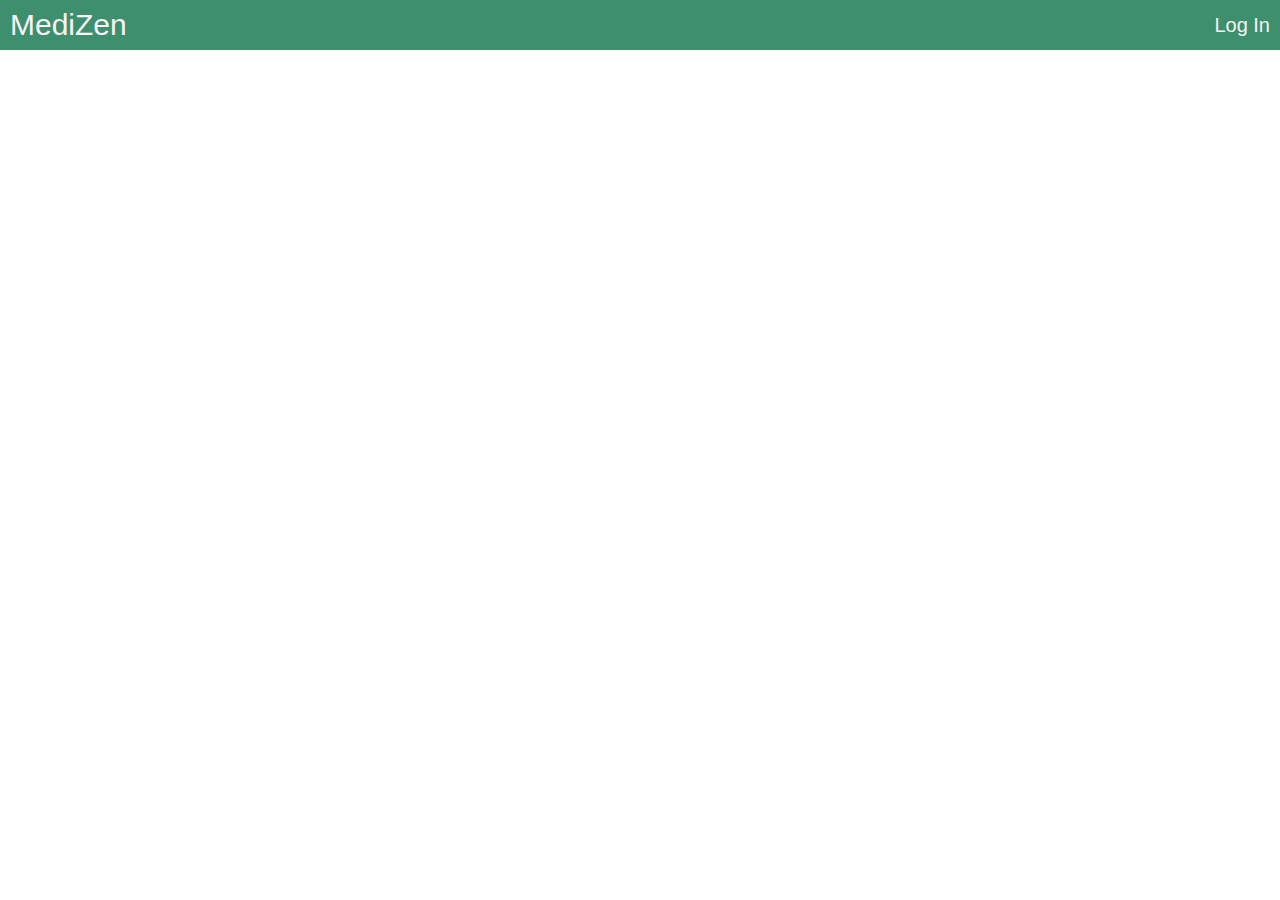
==== about.html @ 249ae665 "homepage mobile styling completed" ====
<!DOCTYPE html>
<html lang="en">
  <head>
    <meta charset="UTF-8" />
    <meta name="viewport" content="width=device-width, initial-scale=1.0" />
    <link href="css/index.css" rel="stylesheet" />
    <link rel="stylesheet" href="http://cdnjs.cloudflare.com/ajax/libs/font-awesome/4.4.0/css/font-awesome.min.css">
    <meta http-equiv="X-UA-Compatible" content="ie=edge" />
    <title>MediZen</title>
  </head>
  <header>
    <nav>
      <h1>MediZen</h1>
      <a href="login.html">Log In</a>
    </nav>
  </header>
---- css/index.css ----
.center {
  display: flex;
  align-items: center;
  justify-content: center;
  padding: 2rem;
  font-size: 2.5rem;
  background-color: white;
}
.button {
  border: none;
  font-family: 'Quicksand', sans-serif;
  color: #f7f3f7;
  font-size: 2rem;
  padding: 0.5rem;
  margin: 0 1rem;
  background-color: #3d8f6d;
  width: 8%;
  border-radius: 0.25rem;
}
.button :hover {
  background-color: #2e6b52;
}
html,
body,
div,
span,
applet,
object,
iframe,
h1,
h2,
h3,
h4,
h5,
h6,
p,
blockquote,
pre,
a,
abbr,
acronym,
address,
big,
cite,
code,
del,
dfn,
em,
img,
ins,
kbd,
q,
s,
samp,
small,
strike,
strong,
sub,
sup,
tt,
var,
b,
u,
i,
center,
dl,
dt,
dd,
ol,
ul,
li,
fieldset,
form,
label,
legend,
table,
caption,
tbody,
tfoot,
thead,
tr,
th,
td,
article,
aside,
canvas,
details,
embed,
figure,
figcaption,
footer,
header,
hgroup,
menu,
nav,
output,
ruby,
section,
summary,
time,
mark,
audio,
video {
  margin: 0;
  padding: 0;
  border: 0;
  font-size: 100%;
  font: inherit;
  vertical-align: baseline;
}
/* HTML5 display-role reset for older browsers */
article,
aside,
details,
figcaption,
figure,
footer,
header,
hgroup,
menu,
nav,
section {
  display: block;
}
body {
  line-height: 1;
}
ol,
ul {
  list-style: none;
}
blockquote,
q {
  quotes: none;
}
blockquote:before,
blockquote:after,
q:before,
q:after {
  content: '';
  content: none;
}
table {
  border-collapse: collapse;
  border-spacing: 0;
}
a {
  text-decoration: none;
}
* {
  box-sizing: border-box;
}
html {
  font-size: 62.5%;
}
html,
body {
  font-family: 'Quicksand', sans-serif;
}
h1,
h2,
h3,
h4,
h5 {
  font-family: 'Quicksand', sans-serif;
}
h1 {
  font-size: 4rem;
}
h2 {
  font-size: 3.2rem;
  padding-bottom: 10px;
}
h4 {
  font-size: 2.5rem;
  padding-bottom: 10px;
}
p {
  line-height: 1.5;
  font-size: 1.6rem;
  padding-bottom: 10px;
}
img {
  max-width: 100%;
}
.container {
  width: 100%;
}
nav {
  font-family: 'Quicksand', sans-serif;
  color: #f7f3f7;
  background-color: #3d8f6d;
  display: flex;
  align-items: center;
  justify-content: space-between;
  padding: 1rem;
}
nav h1 {
  font-size: 3rem;
  justify-content: flex-start;
}
nav .links {
  justify-content: right;
}
nav a {
  text-decoration: none;
  color: #f7f3f7;
  font-size: 2rem;
  padding: 0rem, 3rem;
  margin-left: 1rem;
}
.sign_up {
  background-image: linear-gradient(rgba(0, 0, 0, 0.25), rgba(0, 0, 0, 0.25)), url('/home/derekdyer0309/Desktop/UI/images/banner_img.jpeg');
  height: 75%;
  background-position: center;
  background-repeat: no-repeat;
  background-size: cover;
  position: relative;
}
.sign_up p {
  font-size: 7rem;
  display: flex;
  justify-content: flex-start;
  margin-left: 5rem;
  color: white;
}
@media (max-width: 500px) {
  .sign_up p {
    font-size: 4.25rem;
  }
}
.sign_up button {
  border: none;
  font-family: 'Quicksand', sans-serif;
  color: #f7f3f7;
  font-size: 2rem;
  padding: 0.5rem;
  margin: 0 1rem;
  background-color: #3d8f6d;
  width: 8%;
  border-radius: 0.25rem;
  margin-left: 5rem;
  margin: 5rem 5rem;
}
.sign_up button :hover {
  background-color: #2e6b52;
}
@media (max-width: 500px) {
  .sign_up button {
    width: 20%;
  }
}
.login {
  display: flex;
  align-items: center;
  justify-content: center;
  padding: 2rem;
  font-size: 2.5rem;
  background-color: white;
}
.forms {
  display: flex;
  align-items: center;
  justify-content: center;
  padding: 2rem;
  font-size: 2.5rem;
  background-color: white;
  flex-direction: column;
}
.forms input {
  padding: 0.75rem;
  width: 30%;
}
.forms #left {
  margin-right: 30rem;
}
.forms #left_two {
  margin-right: 24rem;
}
.forms #left_three {
  margin-right: 27rem;
}
.forms button {
  border: none;
  font-family: 'Quicksand', sans-serif;
  color: #f7f3f7;
  font-size: 2rem;
  padding: 0.5rem;
  margin: 0 1rem;
  background-color: #3d8f6d;
  width: 8%;
  border-radius: 0.25rem;
  width: 30%;
}
.forms button :hover {
  background-color: #2e6b52;
}
.selector {
  display: flex;
  align-items: center;
  justify-content: center;
  padding: 2rem;
  font-size: 2.5rem;
  background-color: white;
}
.selector button {
  border: none;
  background-color: white;
  font-family: 'Quicksand', sans-serif;
  color: #262117;
  font-size: 2.5rem;
}
.selector button:focus {
  color: #368f68;
  border-bottom: 1px solid #368f68;
}
.strain_content {
  background-color: #F7F3F7;
}
.cta {
  display: flex;
  align-items: center;
  justify-content: center;
  flex-direction: row;
  margin-top: 2rem;
}
@media (max-width: 500px) {
  .cta {
    flex-direction: column;
  }
}
.cta h2 {
  font-size: 3rem;
}
.card {
  background-color: white;
  width: 100%;
  padding: 1rem;
  overflow-y: scroll;
}
.card ::-webkit-scrollbar {
  width: 5px;
}
.card ::-webkit-scrollbar-track {
  background: none;
}
.card ::-webkit-scrollbar-thumb {
  background: #888;
}
.card h3 {
  font-size: 2rem;
}
.card p {
  font-size: 1rem;
}
.four {
  display: flex;
  flex-direction: row;
  justify-content: space-between;
}
.bottom_content {
  display: flex;
  flex-direction: row;
  margin: 5rem;
  justify-content: space-around;
}
.bottom_content .bottom_p {
  width: 100%;
  margin-bottom: 2rem;
}
.bottom_content .bottom_p h2 {
  font-size: 2rem;
  font-weight: bold;
}
.bottom_content .bottom_p p {
  font-size: 1.5rem;
}
@media (max-width: 500px) {
  .bottom_content {
    flex-direction: column;
    width: 80%;
    align-items: center;
    align-content: space-between;
  }
}
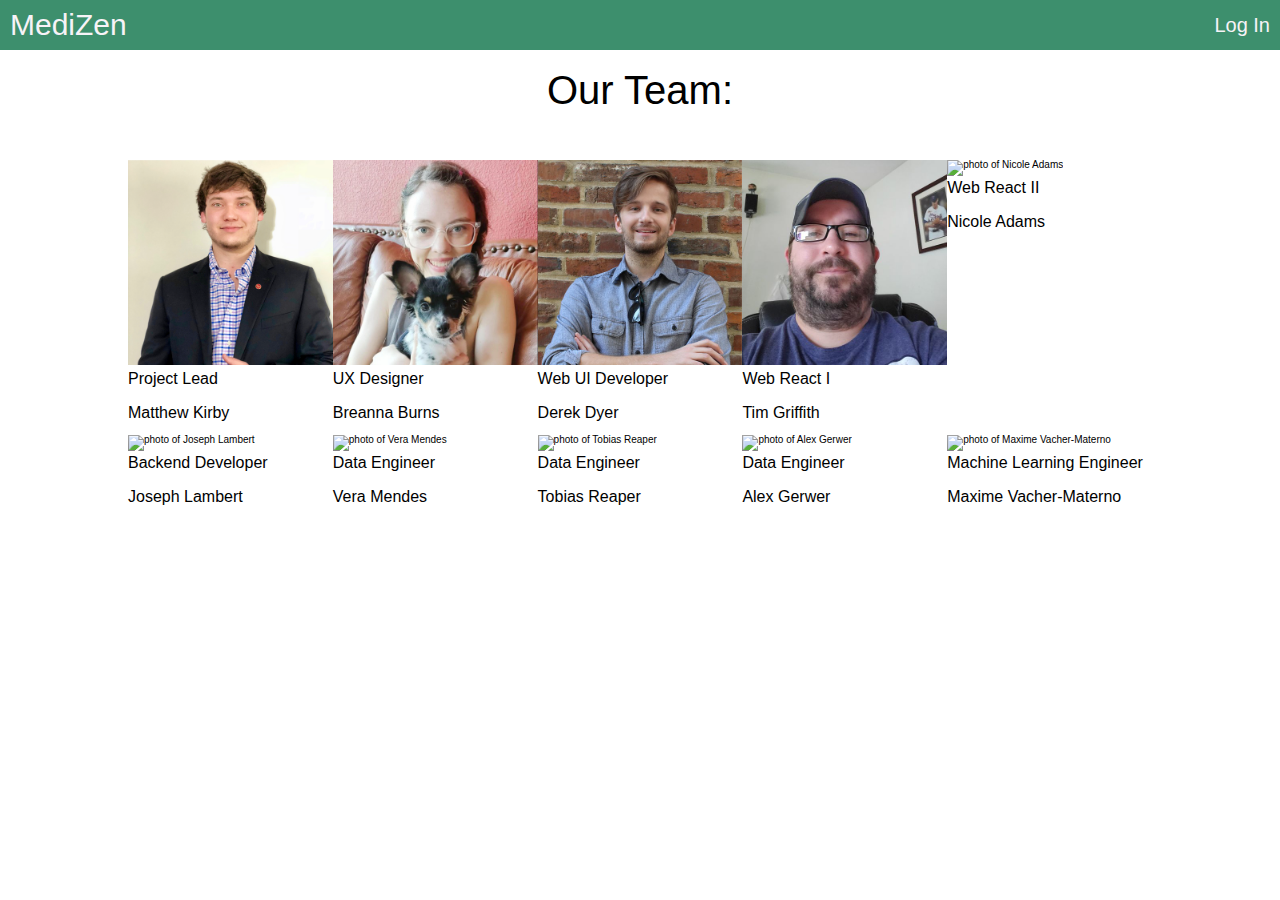
==== commit c7852781: "basic layout of about page completed" ====
--- a/about.html
+++ b/about.html
@@ -1,16 +1,73 @@
 <!DOCTYPE html>
 <html lang="en">
-  <head>
+
+<head>
     <meta charset="UTF-8" />
     <meta name="viewport" content="width=device-width, initial-scale=1.0" />
     <link href="css/index.css" rel="stylesheet" />
-    <link rel="stylesheet" href="http://cdnjs.cloudflare.com/ajax/libs/font-awesome/4.4.0/css/font-awesome.min.css">
+    <link rel="stylesheet" href="http://cdnjs.cloudflare.com/ajax/libs/font-awesome/4.4.0/css/font-awesome.min.css" />
     <meta http-equiv="X-UA-Compatible" content="ie=edge" />
     <title>MediZen</title>
-  </head>
-  <header>
+</head>
+<header>
     <nav>
-      <h1>MediZen</h1>
-      <a href="login.html">Log In</a>
+        <h1>MediZen</h1>
+        <a href="login.html">Log In</a>
     </nav>
-  </header>+</header>
+    <div class="cta">
+        <h1>Our Team:</h1>
+    </div>
+    <div class="about">
+    <div class="team_member">
+        <img class="tmphoto" src="images/Matt.png" alt="photo of Matthew Kirby" />
+        <p>Project Lead</p>
+        <p>Matthew Kirby</p>
+    </div>
+    <div class="team_member">
+        <img class="tmphoto" src="images/Breanna.jpeg" alt="photo of Breanna Burns" />
+        <p>UX Designer</p>
+        <p>Breanna Burns</p>
+    </div>
+    <div class="team_member">
+        <img class="tmphoto" src="images/Derek.jpeg" alt="photo of Derek Dyer" />
+        <p>Web UI Developer</p>
+        <p>Derek Dyer</p>
+    </div>
+    <div class="team_member">
+        <img class="tmphoto" src="images/Tim.jpeg" alt="photo of Tim Griffith" />
+        <p>Web React I</p>
+        <p>Tim Griffith</p>
+    </div>
+    <div class="team_member">
+        <img class="tmphoto" src="" alt="photo of Nicole Adams" />
+        <p>Web React II</p>
+        <p>Nicole Adams</p>
+    </div>
+    <div class="team_member">
+        <img class="tmphoto" src="" alt="photo of Joseph Lambert" />
+        <p>Backend Developer</p>
+        <p>Joseph Lambert</p>
+    </div>
+    <div class="team_member">
+        <img class="tmphoto" src="" alt="photo of Vera Mendes" />
+        <p>Data Engineer</p>
+        <p>Vera Mendes</p>
+    </div>
+    <div class="team_member">
+        <img class="tmphoto" src="" alt="photo of Tobias Reaper" />
+        <p>Data Engineer</p>
+        <p>Tobias Reaper</p>
+    </div>
+    <div class="team_member">
+        <img class="tmphoto" src="" alt="photo of Alex Gerwer" />
+        <p>Data Engineer</p>
+        <p>Alex Gerwer</p>
+    </div>
+    <div class="team_member">
+        <img class="tmphoto" src="" alt="photo of Maxime Vacher-Materno" />
+        <p>Machine Learning Engineer</p>
+        <p>Maxime Vacher-Materno</p>
+    </div>
+</div>
+</html>--- a/css/index.css
+++ b/css/index.css
@@ -210,7 +210,7 @@
   margin-left: 1rem;
 }
 .sign_up {
-  background-image: linear-gradient(rgba(0, 0, 0, 0.25), rgba(0, 0, 0, 0.25)), url('/home/derekdyer0309/Desktop/UI/images/banner_img.jpeg');
+  background-image: linear-gradient(rgba(0, 0, 0, 0.25), rgba(0, 0, 0, 0.25)), url('images/banner.jpeg');
   height: 75%;
   background-position: center;
   background-repeat: no-repeat;
@@ -314,6 +314,24 @@
   color: #368f68;
   border-bottom: 1px solid #368f68;
 }
+.about {
+  display: flex;
+  flex-direction: row;
+  flex-wrap: wrap;
+  align-content: center;
+  justify-content: space-evenly;
+  margin: 0 auto;
+  margin-top: 5rem;
+  width: 80%;
+}
+.about .team_member {
+  width: 20%;
+}
+@media (max-width: 500px) {
+  .about {
+    flex-direction: column;
+  }
+}
 .strain_content {
   background-color: #F7F3F7;
 }
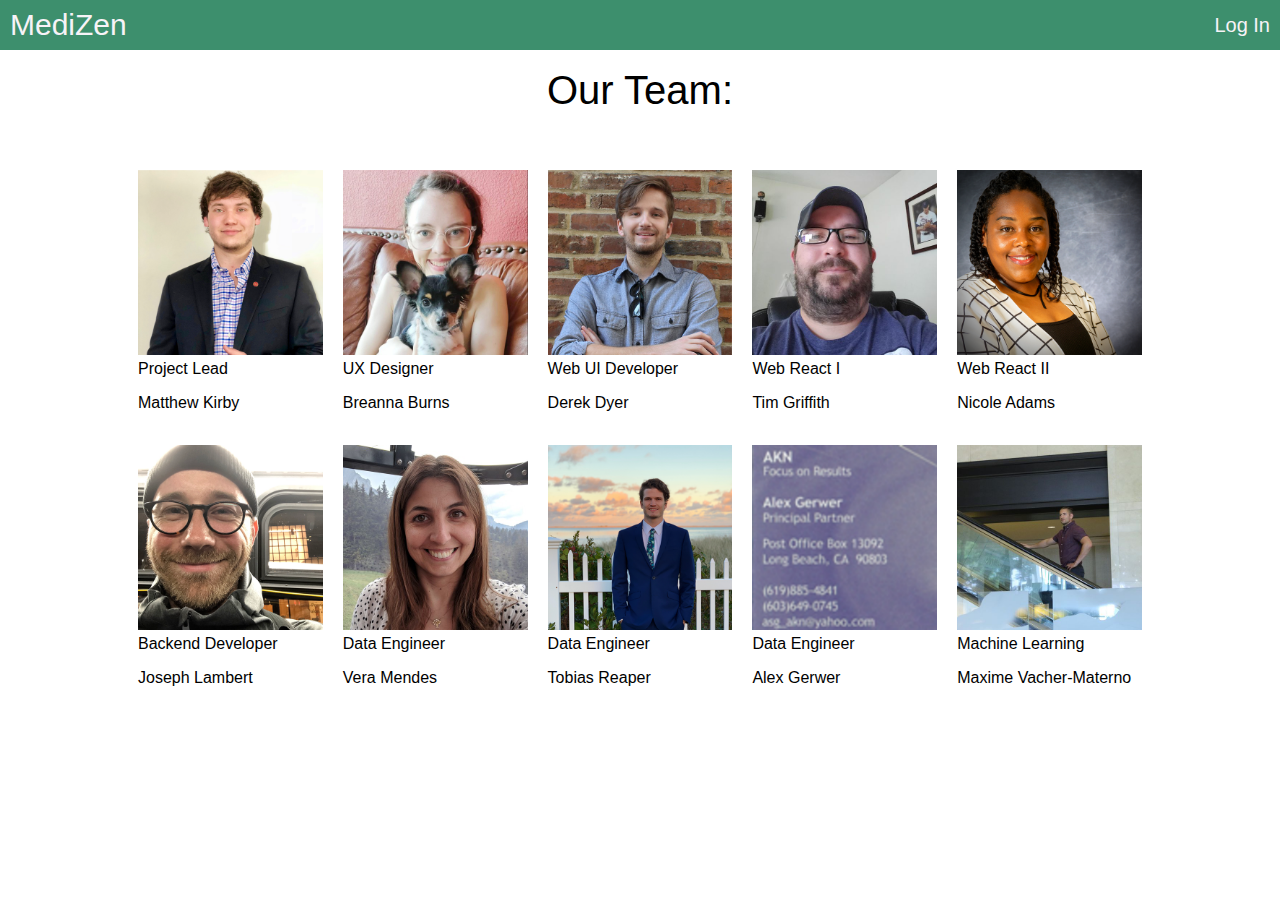
==== commit 41c777e6: "Desktop About page completed" ====
--- a/about.html
+++ b/about.html
@@ -40,33 +40,33 @@
         <p>Tim Griffith</p>
     </div>
     <div class="team_member">
-        <img class="tmphoto" src="" alt="photo of Nicole Adams" />
+        <img class="tmphoto" src="images/Nicole.png" alt="photo of Nicole Adams" />
         <p>Web React II</p>
         <p>Nicole Adams</p>
     </div>
     <div class="team_member">
-        <img class="tmphoto" src="" alt="photo of Joseph Lambert" />
+        <img class="tmphoto" src="images/Joe.png" alt="photo of Joseph Lambert" />
         <p>Backend Developer</p>
         <p>Joseph Lambert</p>
     </div>
     <div class="team_member">
-        <img class="tmphoto" src="" alt="photo of Vera Mendes" />
+        <img class="tmphoto" src="images/Vera.jpeg" alt="photo of Vera Mendes" />
         <p>Data Engineer</p>
         <p>Vera Mendes</p>
     </div>
     <div class="team_member">
-        <img class="tmphoto" src="" alt="photo of Tobias Reaper" />
+        <img class="tmphoto" src="images/Tobias.png" alt="photo of Tobias Reaper" />
         <p>Data Engineer</p>
         <p>Tobias Reaper</p>
     </div>
     <div class="team_member">
-        <img class="tmphoto" src="" alt="photo of Alex Gerwer" />
+        <img class="tmphoto" src="images/Alex.png" alt="photo of Alex Gerwer" />
         <p>Data Engineer</p>
         <p>Alex Gerwer</p>
     </div>
     <div class="team_member">
-        <img class="tmphoto" src="" alt="photo of Maxime Vacher-Materno" />
-        <p>Machine Learning Engineer</p>
+        <img class="tmphoto" src="images/Maxime.jpeg" alt="photo of Maxime Vacher-Materno" />
+        <p>Machine Learning</p>
         <p>Maxime Vacher-Materno</p>
     </div>
 </div>
--- a/css/index.css
+++ b/css/index.css
@@ -210,7 +210,7 @@
   margin-left: 1rem;
 }
 .sign_up {
-  background-image: linear-gradient(rgba(0, 0, 0, 0.25), rgba(0, 0, 0, 0.25)), url('images/banner.jpeg');
+  background-image: linear-gradient(rgba(0, 0, 0, 0.25), rgba(0, 0, 0, 0.25)), url("images/banner.jpeg");
   height: 75%;
   background-position: center;
   background-repeat: no-repeat;
@@ -326,6 +326,7 @@
 }
 .about .team_member {
   width: 20%;
+  padding: 1rem;
 }
 @media (max-width: 500px) {
   .about {
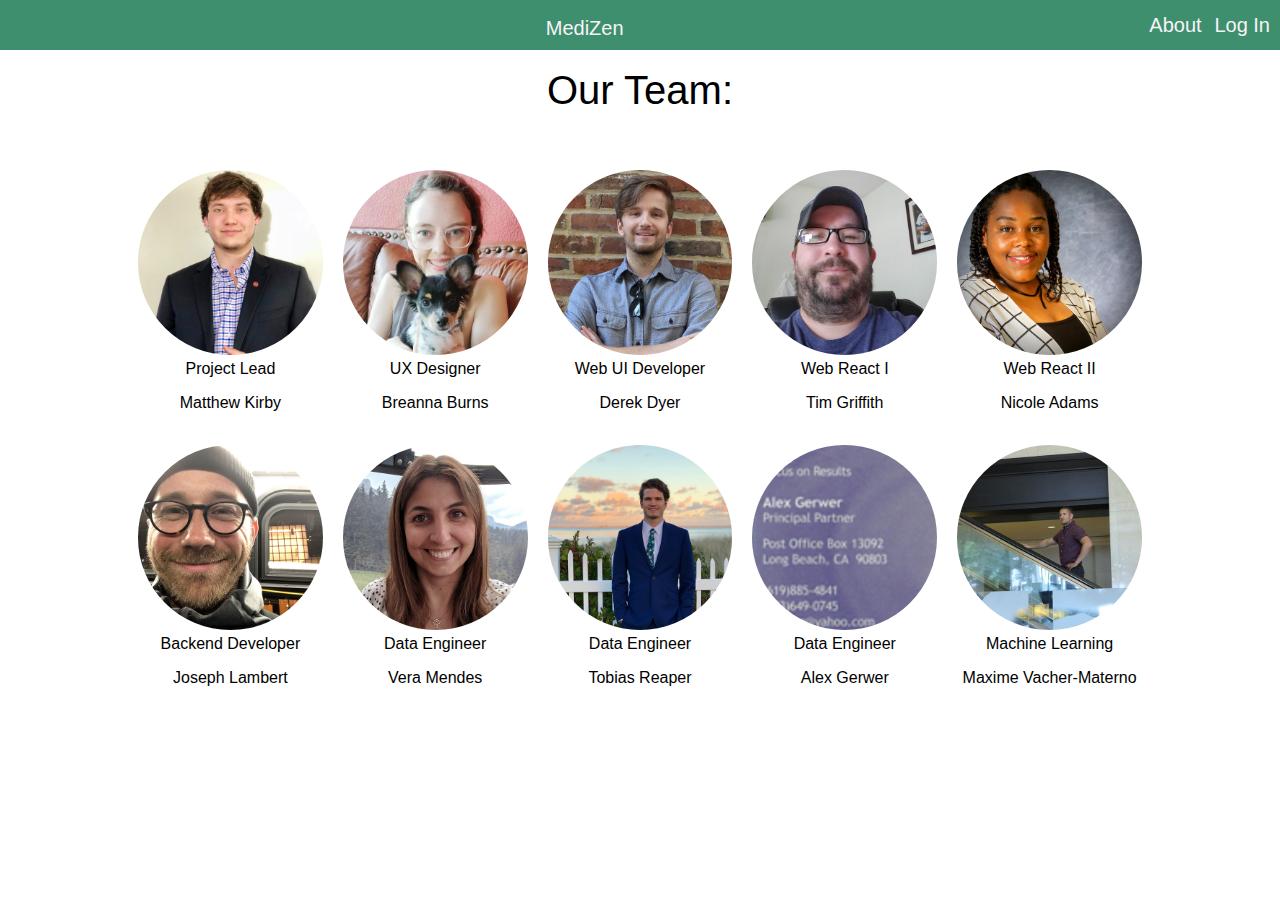
==== commit a9c264fc: "fixed banner image" ====
--- a/about.html
+++ b/about.html
@@ -10,15 +10,22 @@
     <title>MediZen</title>
 </head>
 <header>
-    <nav>
-        <h1>MediZen</h1>
-        <a href="login.html">Log In</a>
-    </nav>
+
+    <body>
+        <nav>
+            <a href="index.html">
+                <h1>MediZen
+            </a></h1>
+            <div class="links">
+                <a href="about.html">About</a>
+                <a href="login.html">Log In</a>
+            </div>
+        </nav>
 </header>
-    <div class="cta">
-        <h1>Our Team:</h1>
-    </div>
-    <div class="about">
+<div class="cta">
+    <h1>Our Team:</h1>
+</div>
+<div class="about">
     <div class="team_member">
         <img class="tmphoto" src="images/Matt.png" alt="photo of Matthew Kirby" />
         <p>Project Lead</p>
@@ -70,4 +77,5 @@
         <p>Maxime Vacher-Materno</p>
     </div>
 </div>
+
 </html>--- a/css/index.css
+++ b/css/index.css
@@ -210,7 +210,7 @@
   margin-left: 1rem;
 }
 .sign_up {
-  background-image: linear-gradient(rgba(0, 0, 0, 0.25), rgba(0, 0, 0, 0.25)), url("images/banner.jpeg");
+  background-image: linear-gradient(rgba(0, 0, 0, 0.25), rgba(0, 0, 0, 0.25)), url("https://images.unsplash.com/photo-1549494093-a565e02bcfaa?ixlib=rb-1.2.1&ixid=eyJhcHBfaWQiOjEyMDd9&auto=format&fit=crop&w=595&q=80");
   height: 75%;
   background-position: center;
   background-repeat: no-repeat;
@@ -328,6 +328,18 @@
   width: 20%;
   padding: 1rem;
 }
+.about .team_member img {
+  border-radius: 50%;
+}
+.about .team_member p {
+  text-align: center;
+}
+@media (max-width: 500px) {
+  .about .team_member {
+    width: 80%;
+    margin: 0 auto;
+  }
+}
 @media (max-width: 500px) {
   .about {
     flex-direction: column;
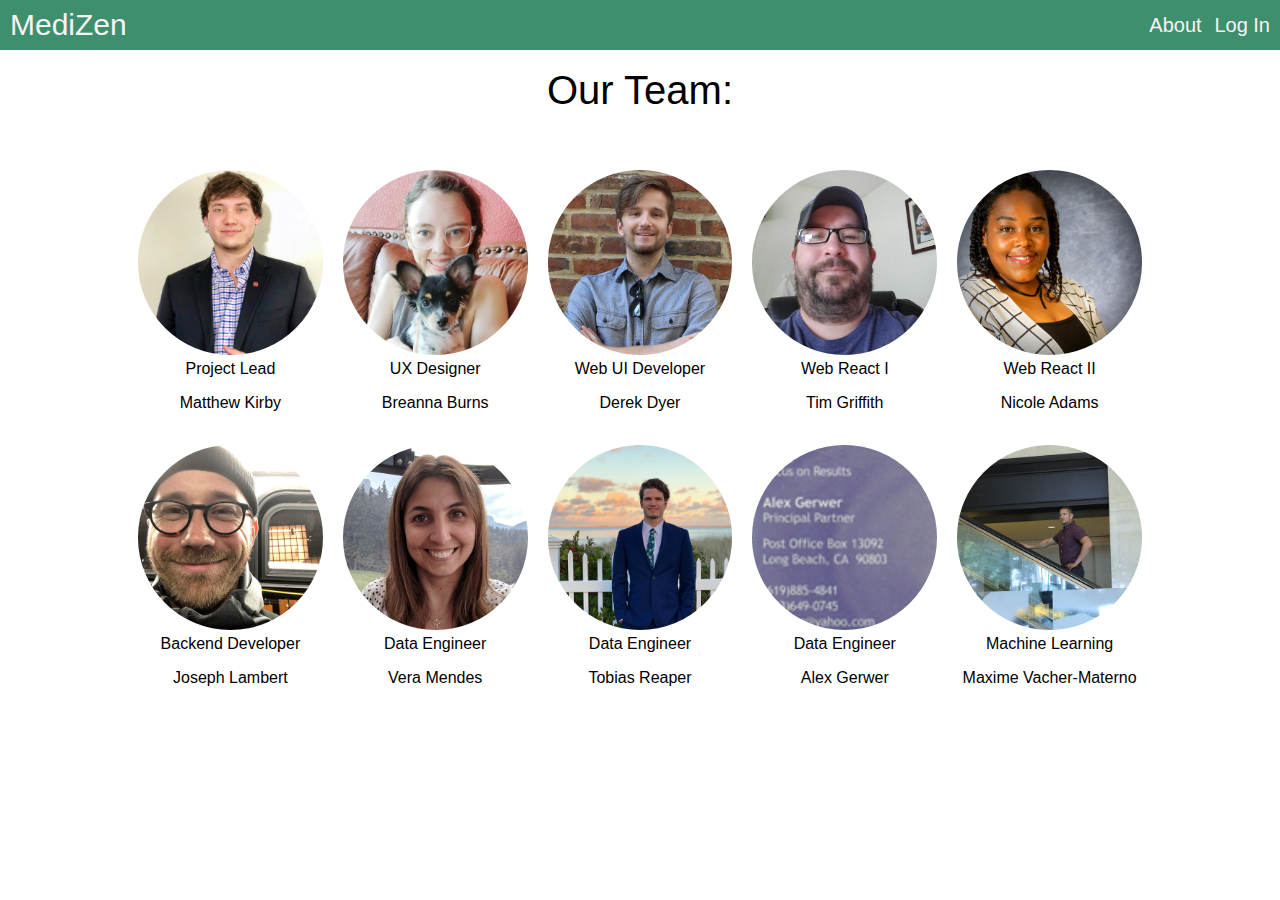
==== commit d6231ef4: "completed" ====
--- a/about.html
+++ b/about.html
@@ -13,9 +13,7 @@
 
     <body>
         <nav>
-            <a href="index.html">
-                <h1>MediZen
-            </a></h1>
+            <h1>MediZen</h1>
             <div class="links">
                 <a href="about.html">About</a>
                 <a href="login.html">Log In</a>
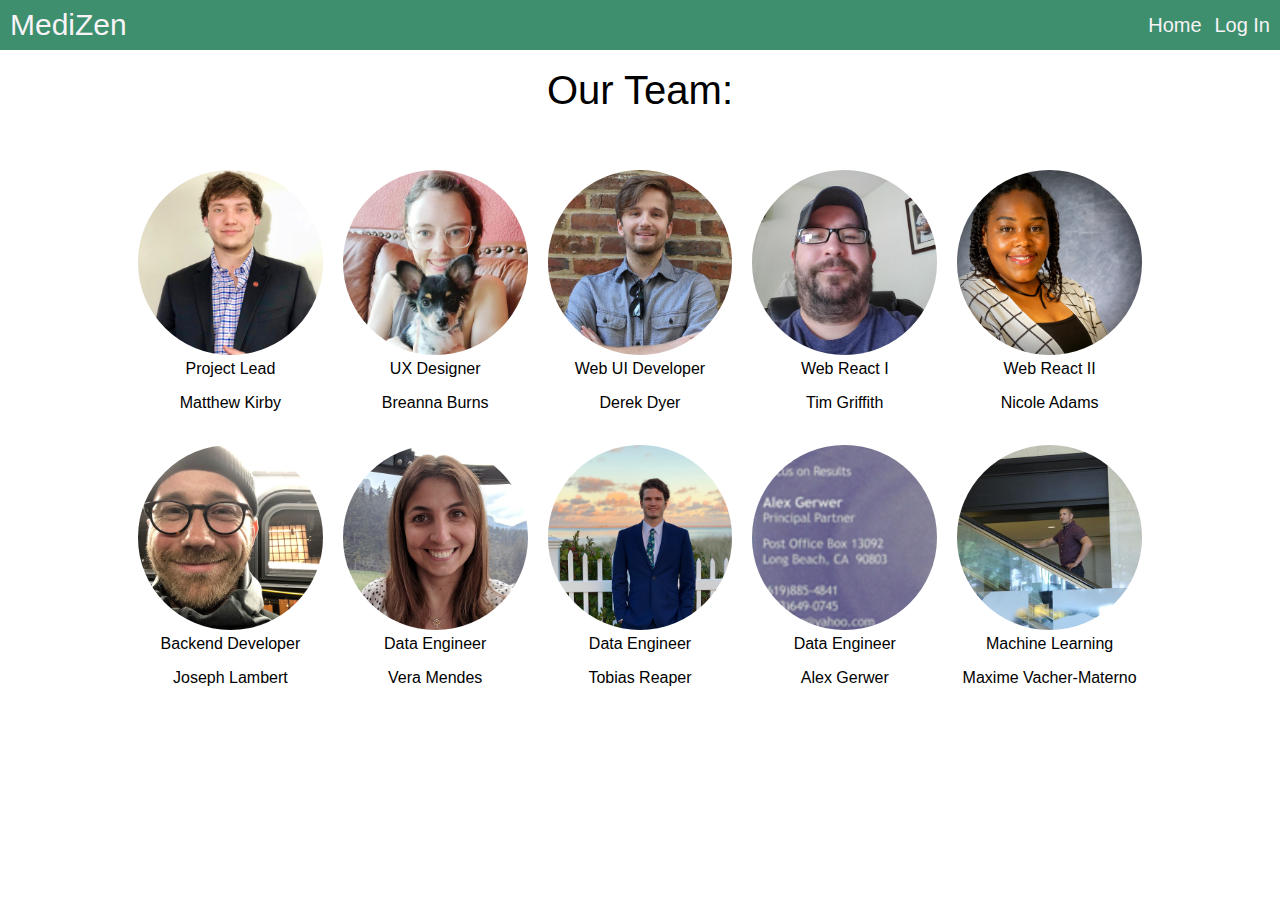
==== commit 9d56e8a0: "completed navigation and return to index.html" ====
--- a/about.html
+++ b/about.html
@@ -15,7 +15,7 @@
         <nav>
             <h1>MediZen</h1>
             <div class="links">
-                <a href="about.html">About</a>
+                <a href="index.html">Home</a>
                 <a href="login.html">Log In</a>
             </div>
         </nav>
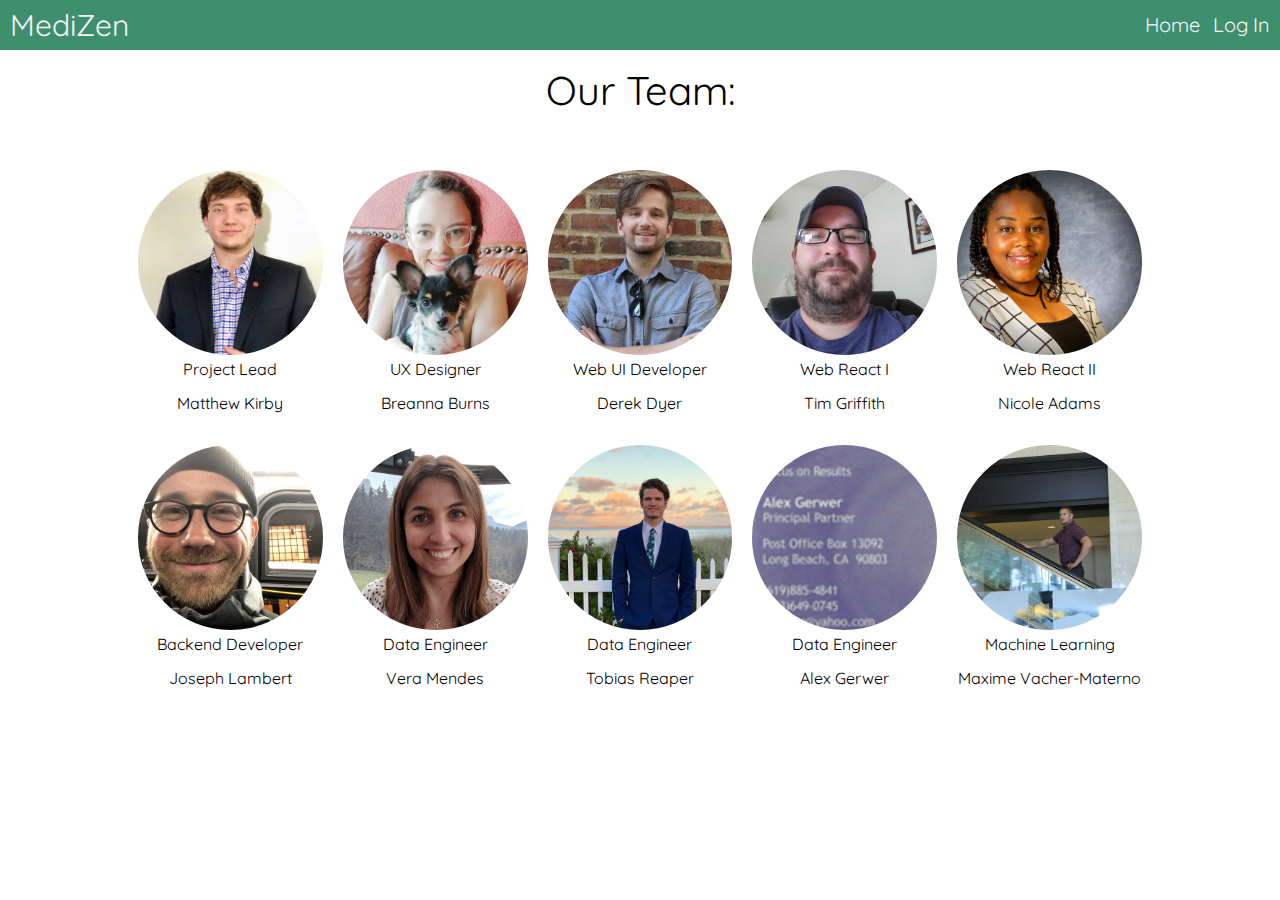
==== commit 87ca4a6b: "fixed font and other styling" ====
--- a/about.html
+++ b/about.html
@@ -5,6 +5,7 @@
     <meta charset="UTF-8" />
     <meta name="viewport" content="width=device-width, initial-scale=1.0" />
     <link href="css/index.css" rel="stylesheet" />
+    <link href="https://fonts.googleapis.com/css?family=Quicksand&display=swap" rel="stylesheet">
     <link rel="stylesheet" href="http://cdnjs.cloudflare.com/ajax/libs/font-awesome/4.4.0/css/font-awesome.min.css" />
     <meta http-equiv="X-UA-Compatible" content="ie=edge" />
     <title>MediZen</title>
--- a/css/index.css
+++ b/css/index.css
@@ -4,7 +4,6 @@
   justify-content: center;
   padding: 2rem;
   font-size: 2.5rem;
-  background-color: white;
 }
 .button {
   border: none;
@@ -211,7 +210,7 @@
 }
 .sign_up {
   background-image: linear-gradient(rgba(0, 0, 0, 0.25), rgba(0, 0, 0, 0.25)), url("https://images.unsplash.com/photo-1549494093-a565e02bcfaa?ixlib=rb-1.2.1&ixid=eyJhcHBfaWQiOjEyMDd9&auto=format&fit=crop&w=595&q=80");
-  height: 75%;
+  Width: 100%;
   background-position: center;
   background-repeat: no-repeat;
   background-size: cover;
@@ -221,7 +220,7 @@
   font-size: 7rem;
   display: flex;
   justify-content: flex-start;
-  margin-left: 5rem;
+  margin-left: 2rem;
   color: white;
 }
 @media (max-width: 500px) {
@@ -239,8 +238,9 @@
   background-color: #3d8f6d;
   width: 8%;
   border-radius: 0.25rem;
-  margin-left: 5rem;
-  margin: 5rem 5rem;
+  margin: 5rem 7rem;
+  font-weight: bold;
+  margin-bottom: 15rem;
 }
 .sign_up button :hover {
   background-color: #2e6b52;
@@ -256,7 +256,6 @@
   justify-content: center;
   padding: 2rem;
   font-size: 2.5rem;
-  background-color: white;
 }
 .forms {
   display: flex;
@@ -264,7 +263,6 @@
   justify-content: center;
   padding: 2rem;
   font-size: 2.5rem;
-  background-color: white;
   flex-direction: column;
 }
 .forms input {
@@ -301,7 +299,6 @@
   justify-content: center;
   padding: 2rem;
   font-size: 2.5rem;
-  background-color: white;
 }
 .selector button {
   border: none;
@@ -392,12 +389,12 @@
 .bottom_content {
   display: flex;
   flex-direction: row;
-  margin: 5rem;
+  margin: 0 auto;
   justify-content: space-around;
 }
 .bottom_content .bottom_p {
-  width: 100%;
-  margin-bottom: 2rem;
+  width: 25%;
+  margin: 4rem 0rem;
 }
 .bottom_content .bottom_p h2 {
   font-size: 2rem;
@@ -405,6 +402,7 @@
 }
 .bottom_content .bottom_p p {
   font-size: 1.5rem;
+  text-align: justify;
 }
 @media (max-width: 500px) {
   .bottom_content {
